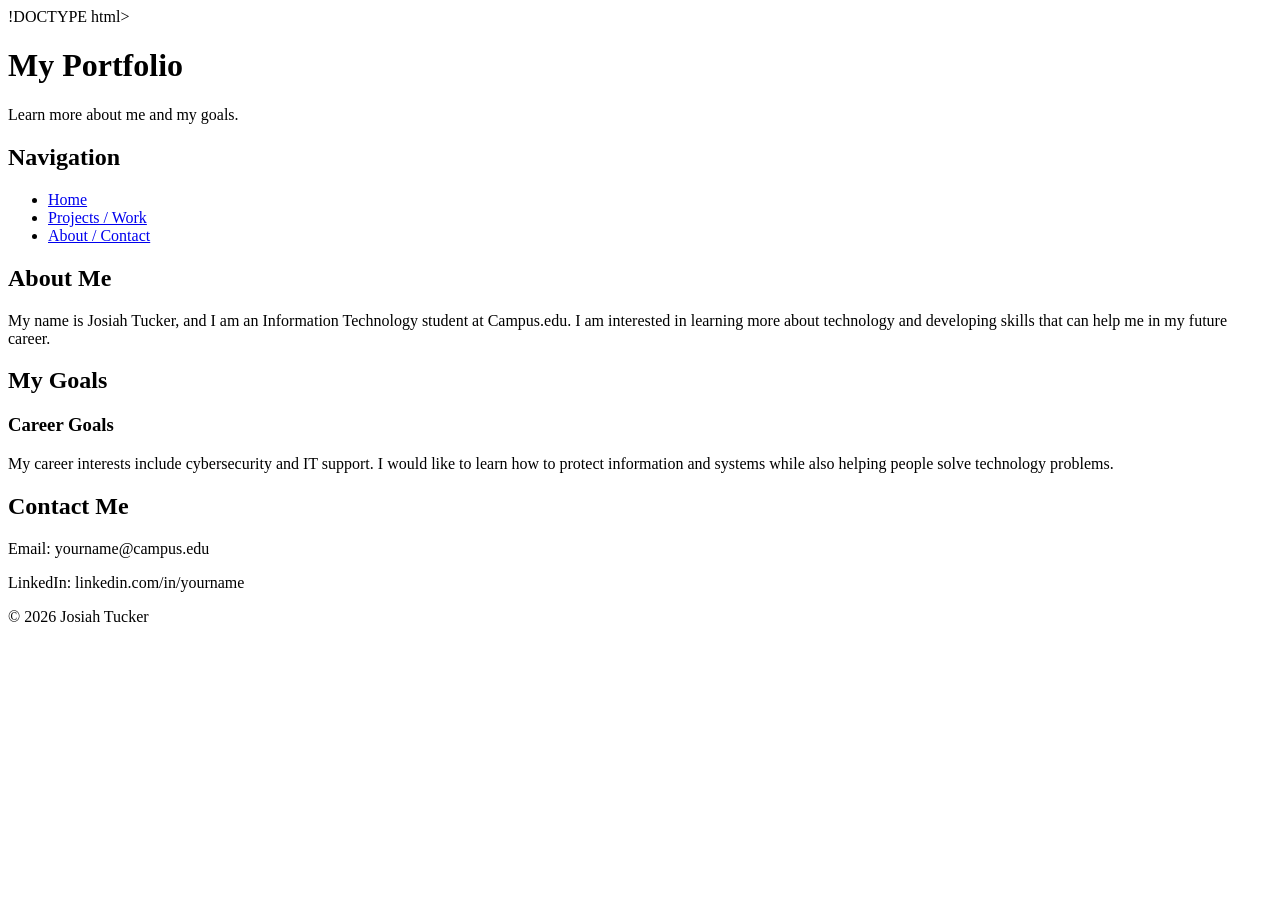
==== about.html @ 63c1ee47 "Add files via upload" ====
!DOCTYPE html>
<html lang="en">
<head>
    <title>My Portfolio - About and Contact</title>
</head>

<body>

    <header>
        <h1>My Portfolio</h1>
        <p>Learn more about me and my goals.</p>
    </header>

    <nav>
        <h2>Navigation</h2>
        <ul>
            <li><a href="home.html">Home</a></li>
            <li><a href="projects.html">Projects / Work</a></li>
            <li><a href="about.html">About / Contact</a></li>
        </ul>
    </nav>

    <main>

        <section>
            <h2>About Me</h2>
            <p>
                My name is Josiah Tucker, and I am an Information Technology
                student at Campus.edu. I am interested in learning more about
                technology and developing skills that can help me in my future career.
            </p>
        </section>

        <section>
            <h2>My Goals</h2>
            <h3>Career Goals</h3>
            <p>
                My career interests include cybersecurity and IT support. I would
                like to learn how to protect information and systems while also
                helping people solve technology problems.
            </p>
        </section>

        <section>
            <h2>Contact Me</h2>
            <p>
                Email: yourname@campus.edu
            </p>
            <p>
                LinkedIn: linkedin.com/in/yourname
            </p>
        </section>

    </main>

    <footer>
        <p>&copy; 2026 Josiah Tucker</p>
    </footer>

</body>
</html>
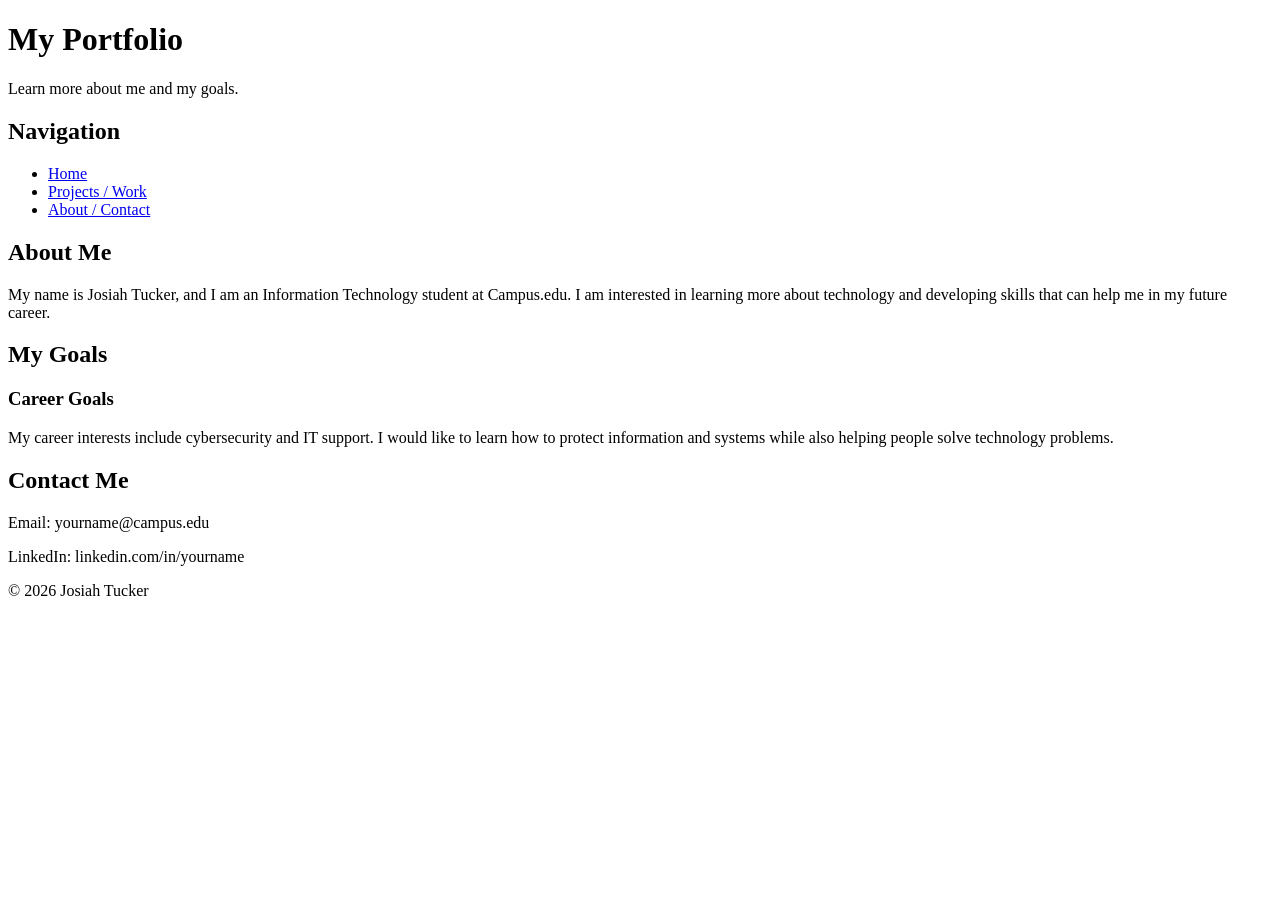
==== commit 44c026e5: "Update about.html" ====
--- a/about.html
+++ b/about.html
@@ -1,4 +1,4 @@
-!DOCTYPE html>
+<!DOCTYPE html>
 <html lang="en">
 <head>
     <title>My Portfolio - About and Contact</title>
@@ -58,4 +58,4 @@
     </footer>
 
 </body>
-</html>+</html>
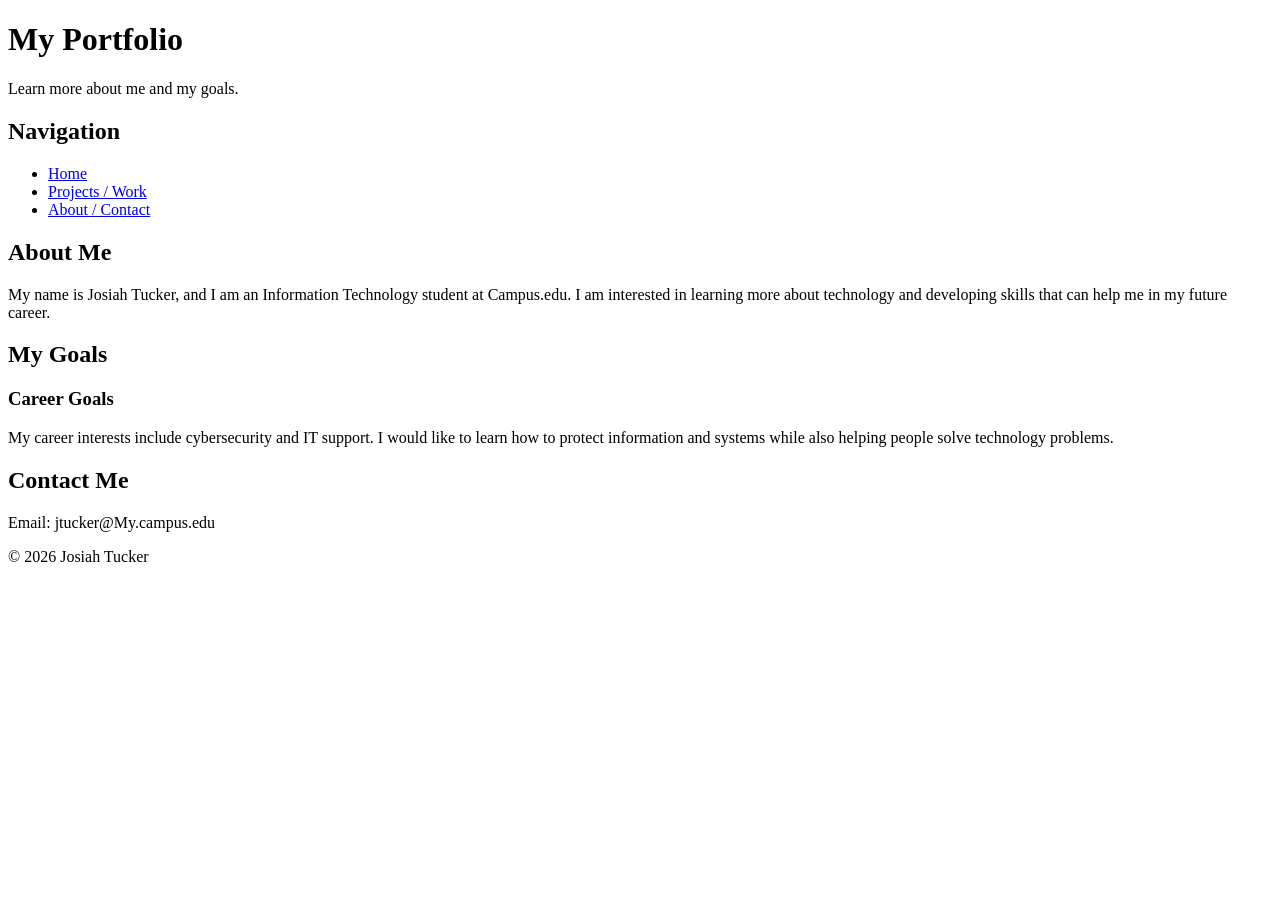
==== commit 9f455481: "Update about.html" ====
--- a/about.html
+++ b/about.html
@@ -44,10 +44,7 @@
         <section>
             <h2>Contact Me</h2>
             <p>
-                Email: yourname@campus.edu
-            </p>
-            <p>
-                LinkedIn: linkedin.com/in/yourname
+                Email: jtucker@My.campus.edu
             </p>
         </section>
 
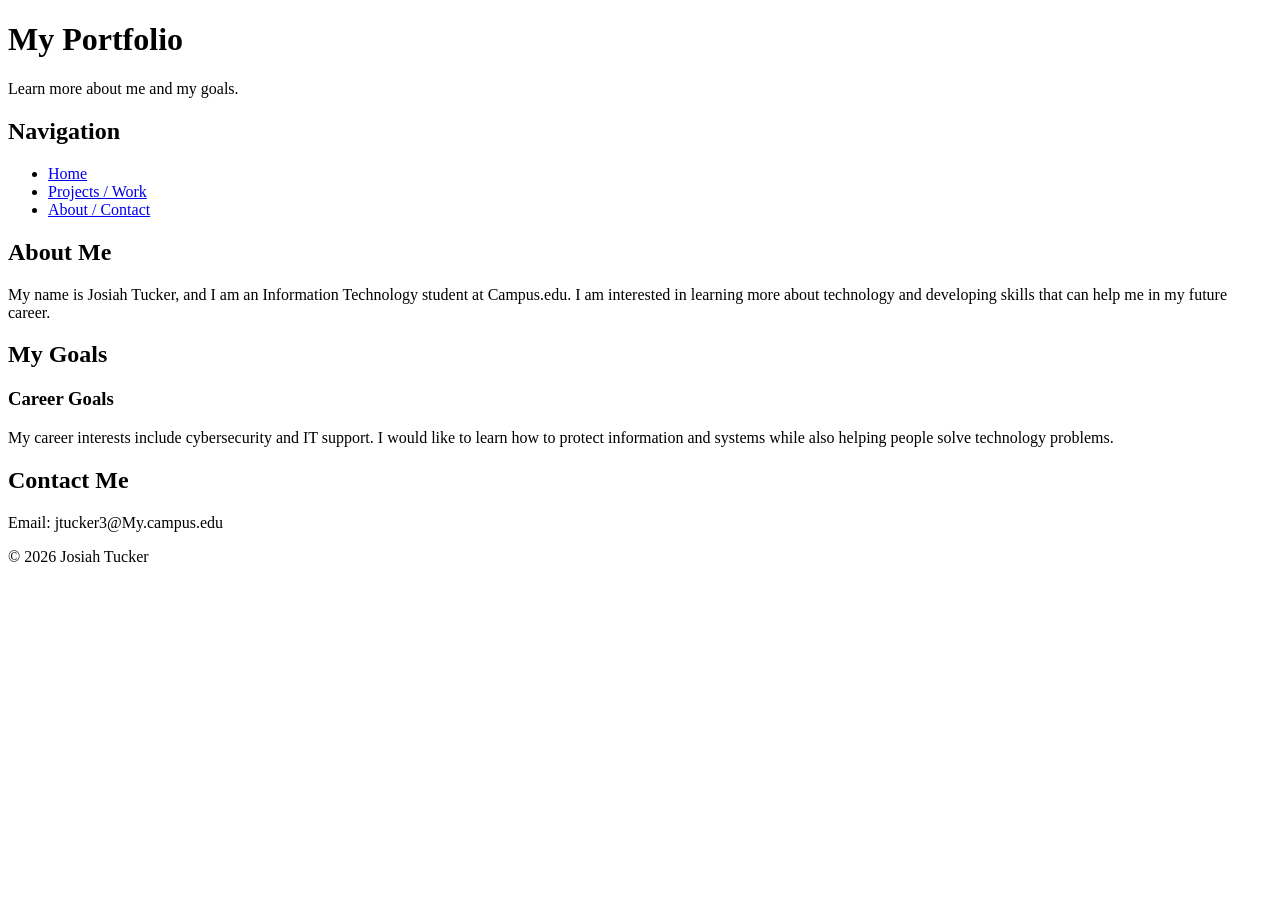
==== commit d802cd8b: "Update about.html" ====
--- a/about.html
+++ b/about.html
@@ -44,7 +44,7 @@
         <section>
             <h2>Contact Me</h2>
             <p>
-                Email: jtucker@My.campus.edu
+                Email: jtucker3@My.campus.edu
             </p>
         </section>
 
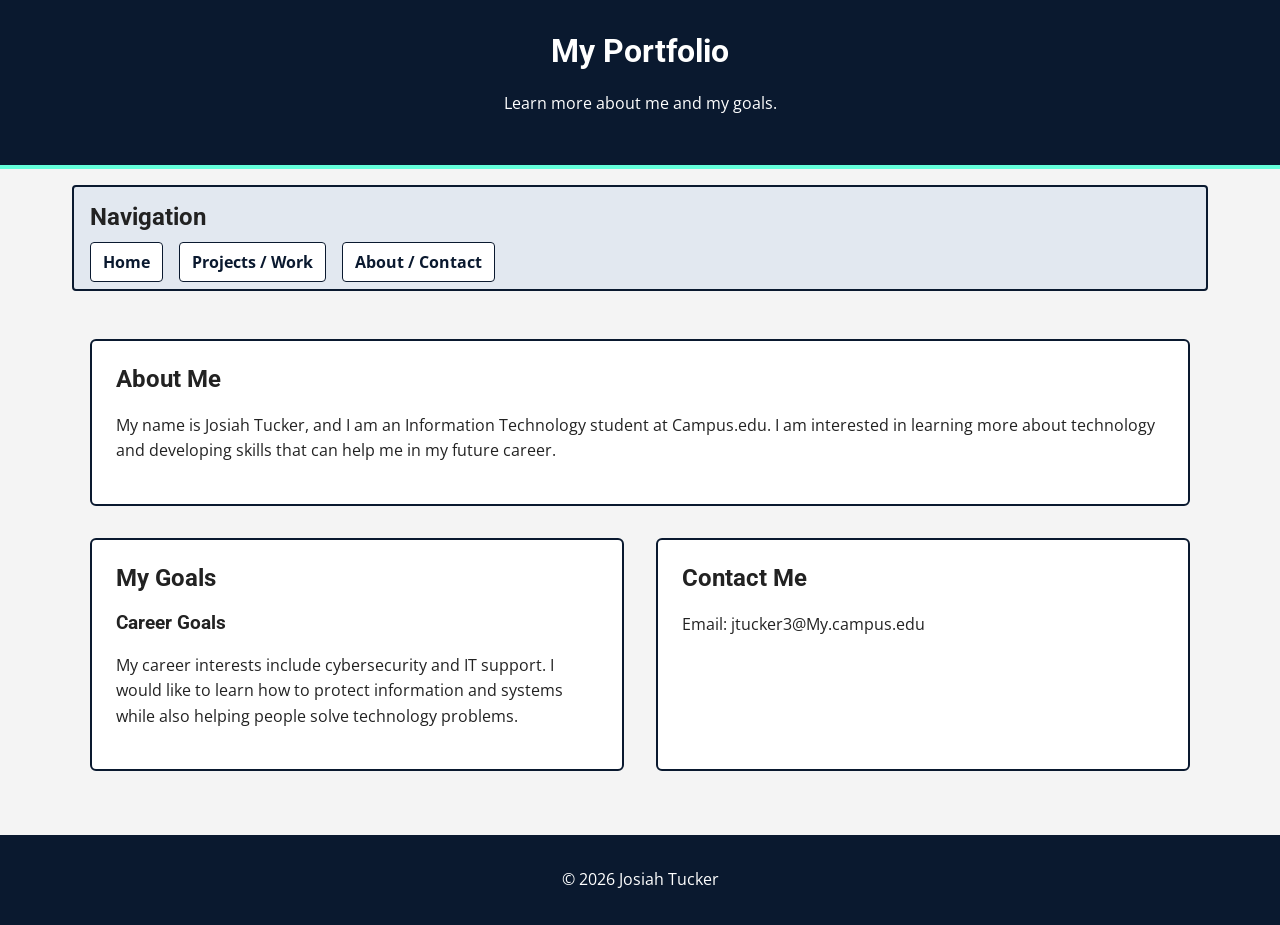
==== commit e53de0cd: "css changes added" ====
--- a/about.html
+++ b/about.html
@@ -1,17 +1,19 @@
 <!DOCTYPE html>
 <html lang="en">
 <head>
+    <meta charset="UTF-8">
+    <meta name="viewport" content="width=device-width, initial-scale=1.0">
     <title>My Portfolio - About and Contact</title>
+    <link rel="stylesheet" href="style.css">
 </head>
-
 <body>
 
-    <header>
+    <header id="top-header">
         <h1>My Portfolio</h1>
         <p>Learn more about me and my goals.</p>
     </header>
 
-    <nav>
+    <nav class="main-nav">
         <h2>Navigation</h2>
         <ul>
             <li><a href="home.html">Home</a></li>
@@ -20,9 +22,8 @@
         </ul>
     </nav>
 
-    <main>
-
-        <section>
+    <main class="grid-container">
+        <section class="card full-width">
             <h2>About Me</h2>
             <p>
                 My name is Josiah Tucker, and I am an Information Technology
@@ -31,7 +32,7 @@
             </p>
         </section>
 
-        <section>
+        <section class="card">
             <h2>My Goals</h2>
             <h3>Career Goals</h3>
             <p>
@@ -41,13 +42,12 @@
             </p>
         </section>
 
-        <section>
+        <section class="card">
             <h2>Contact Me</h2>
             <p>
                 Email: jtucker3@My.campus.edu
             </p>
         </section>
-
     </main>
 
     <footer>
@@ -55,4 +55,4 @@
     </footer>
 
 </body>
-</html>
+</html>
--- a/style.css
+++ b/style.css
@@ -0,0 +1,106 @@
+@import url('https://fonts.googleapis.com/css2?family=Open+Sans:ital,wght@0,300..800;1,300..800&family=Roboto:wght@500;700&display=swap');
+
+body {
+    background-color: #f4f4f4;
+    font-family: 'Open Sans', sans-serif;
+    color: #222222;
+    margin: 0;
+    padding: 0;
+}
+
+h1, h2, h3 {
+    font-family: 'Roboto', sans-serif;
+    margin-top: 0;
+}
+
+#top-header {
+    background-color: #0a192f;
+    color: #ffffff;
+    padding: 32px 16px;
+    text-align: center;
+    border-bottom: 4px solid #64ffda;
+}
+
+.main-nav {
+    background-color: #e2e8f0;
+    padding: 16px;
+    margin: 16px auto;
+    max-width: 1100px;
+    border: 2px solid #0a192f;
+    border-radius: 4px;
+}
+
+ul {
+    list-style-type: none;
+    padding: 0;
+    margin: 0;
+    display: flex;
+    flex-wrap: wrap;
+    gap: 16px;
+}
+
+a {
+    text-decoration: none;
+    color: #0a192f;
+    font-weight: bold;
+    padding: 8px 12px;
+    background-color: #ffffff;
+    border: 1px solid #0a192f;
+    border-radius: 4px;
+}
+
+a:hover {
+    background-color: #0a192f;
+    color: #ffffff;
+}
+
+p {
+    font-size: 16px;
+    line-height: 1.6;
+}
+
+.card {
+    background-color: #ffffff;
+    border: 2px solid #0a192f;
+    border-radius: 6px;
+    padding: 24px;
+}
+
+footer {
+    background-color: #0a192f;
+    color: #ffffff;
+    text-align: center;
+    padding: 16px;
+    margin-top: 32px;
+}
+
+.grid-container {
+    display: grid;
+    grid-template-columns: 1fr;
+    gap: 16px;
+    padding: 16px;
+    max-width: 1100px;
+    margin: 0 auto;
+}
+
+@media (min-width: 768px) {
+    .grid-container {
+        grid-template-columns: 1fr 1fr;
+        gap: 24px;
+    }
+
+    .full-width {
+        grid-column: 1 / -1;
+    }
+}
+
+@media (min-width: 1200px) {
+    .grid-container {
+        gap: 32px;
+        padding: 32px;
+    }
+
+    .project-card {
+        padding: 32px;
+    }
+}
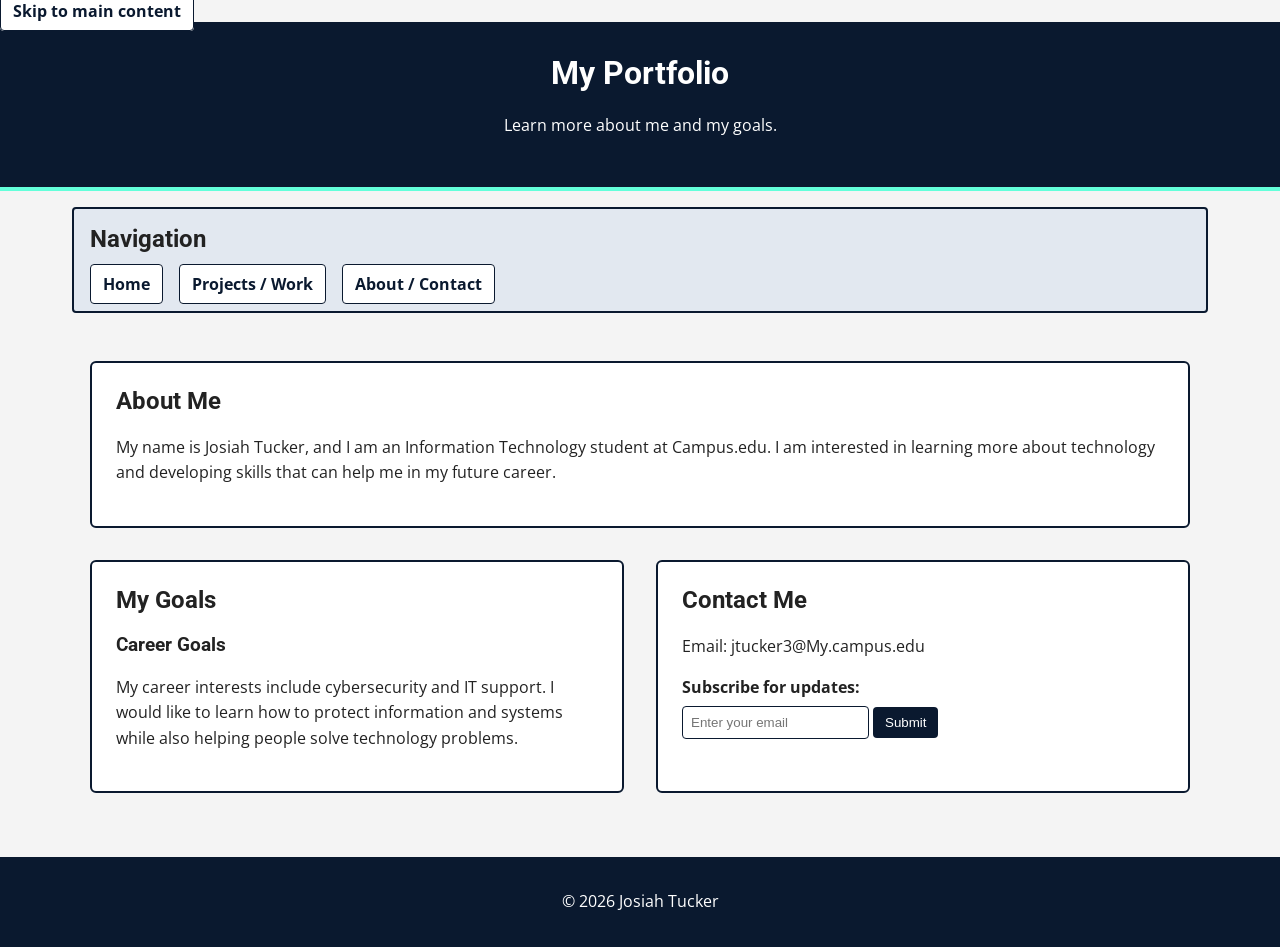
==== commit 537ac082: "Update about.html" ====
--- a/about.html
+++ b/about.html
@@ -8,21 +8,23 @@
 </head>
 <body>
 
+    <a href="#main-content" class="skip-link">Skip to main content</a>
+
     <header id="top-header">
         <h1>My Portfolio</h1>
         <p>Learn more about me and my goals.</p>
     </header>
 
-    <nav class="main-nav">
+    <nav class="main-nav" aria-label="Main Navigation">
         <h2>Navigation</h2>
         <ul>
             <li><a href="home.html">Home</a></li>
             <li><a href="projects.html">Projects / Work</a></li>
-            <li><a href="about.html">About / Contact</a></li>
+            <li><a href="about.html" aria-current="page">About / Contact</a></li>
         </ul>
     </nav>
 
-    <main class="grid-container">
+    <main id="main-content" class="grid-container">
         <section class="card full-width">
             <h2>About Me</h2>
             <p>
@@ -47,6 +49,11 @@
             <p>
                 Email: jtucker3@My.campus.edu
             </p>
+            <form action="#" method="post" style="margin-top: 16px;">
+                <label for="user-email" style="display: block; font-weight: bold; margin-bottom: 8px;">Subscribe for updates:</label>
+                <input type="email" id="user-email" name="email" placeholder="Enter your email" required style="padding: 8px; border-radius: 4px; border: 1px solid #0a192f;">
+                <button type="submit" style="padding: 8px 12px; background-color: #0a192f; color: white; border: none; border-radius: 4px; cursor: pointer;">Submit</button>
+            </form>
         </section>
     </main>
 
@@ -55,4 +62,4 @@
     </footer>
 
 </body>
-</html>+</html>
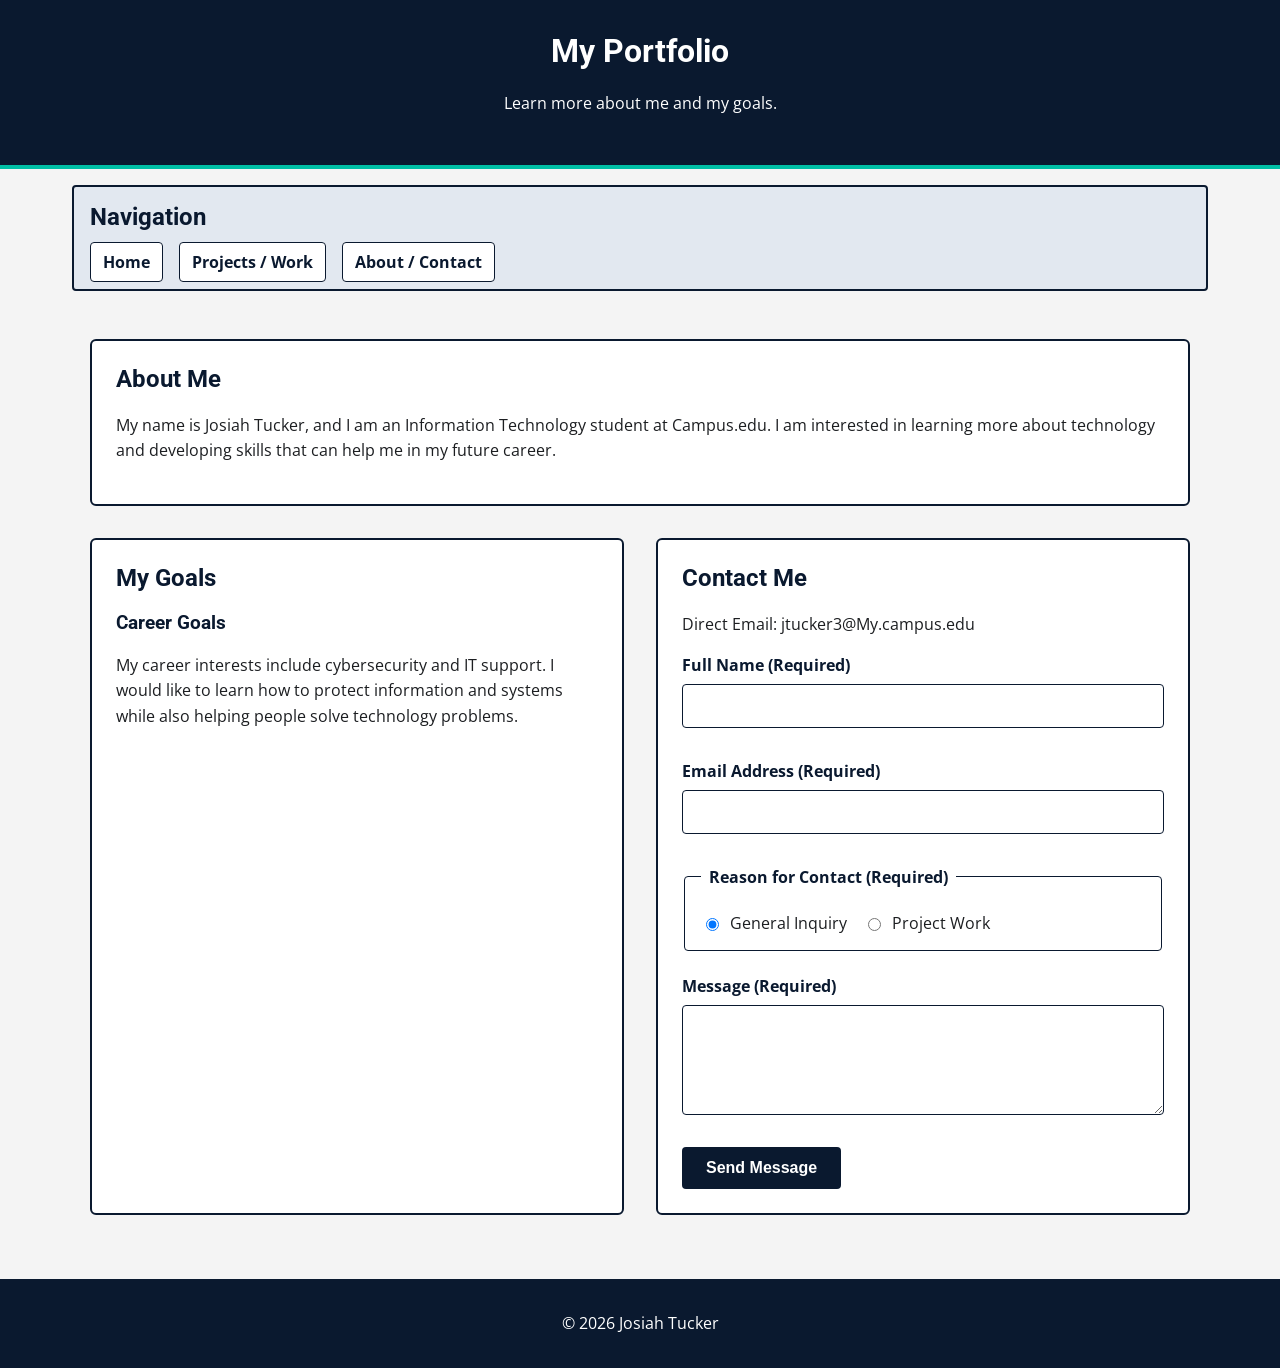
==== commit d54c3761: "Milestone 3 updates" ====
--- a/about.html
+++ b/about.html
@@ -46,13 +46,47 @@
 
         <section class="card">
             <h2>Contact Me</h2>
-            <p>
-                Email: jtucker3@My.campus.edu
-            </p>
-            <form action="#" method="post" style="margin-top: 16px;">
-                <label for="user-email" style="display: block; font-weight: bold; margin-bottom: 8px;">Subscribe for updates:</label>
-                <input type="email" id="user-email" name="email" placeholder="Enter your email" required style="padding: 8px; border-radius: 4px; border: 1px solid #0a192f;">
-                <button type="submit" style="padding: 8px 12px; background-color: #0a192f; color: white; border: none; border-radius: 4px; cursor: pointer;">Submit</button>
+            <p>Direct Email: jtucker3@My.campus.edu</p>
+
+            <div id="error-summary" class="error-summary" role="alert" tabindex="-1">
+                <h3>Please correct the errors below:</h3>
+                <ul id="error-list"></ul>
+            </div>
+
+            <form id="contact-form" class="contact-form" novalidate>
+                <div class="form-group">
+                    <label for="full-name">Full Name (Required)</label>
+                    <input type="text" id="full-name" name="name" required aria-required="true">
+                    <span class="field-error" id="name-error" aria-live="polite"></span>
+                </div>
+
+                <div class="form-group">
+                    <label for="email-address">Email Address (Required)</label>
+                    <input type="email" id="email-address" name="email" required aria-required="true">
+                    <span class="field-error" id="email-error" aria-live="polite"></span>
+                </div>
+
+                <fieldset>
+                    <legend>Reason for Contact (Required)</legend>
+                    <div class="radio-group">
+                        <div class="radio-option">
+                            <input type="radio" id="reason-general" name="reason" value="general" checked>
+                            <label for="reason-general">General Inquiry</label>
+                        </div>
+                        <div class="radio-option">
+                            <input type="radio" id="reason-project" name="reason" value="project">
+                            <label for="reason-project">Project Work</label>
+                        </div>
+                    </div>
+                </fieldset>
+
+                <div class="form-group">
+                    <label for="message-text">Message (Required)</label>
+                    <textarea id="message-text" name="message" rows="4" required aria-required="true"></textarea>
+                    <span class="field-error" id="message-error" aria-live="polite"></span>
+                </div>
+
+                <button type="submit" class="btn-submit">Send Message</button>
             </form>
         </section>
     </main>
@@ -61,5 +95,6 @@
         <p>&copy; 2026 Josiah Tucker</p>
     </footer>
 
+    <script src="script.js"></script>
 </body>
-</html>
+</html>
--- a/style.css
+++ b/style.css
@@ -1,9 +1,21 @@
 @import url('https://fonts.googleapis.com/css2?family=Open+Sans:ital,wght@0,300..800;1,300..800&family=Roboto:wght@500;700&display=swap');
 
+:root {
+    --bg-main: #f4f4f4;
+    --surface: #ffffff;
+    --navy-dark: #0a192f;
+    --navy-light: #e2e8f0;
+    --text-dark: #1c1e21;
+    --accent-teal: #00796b;
+    --accent-hover: #004d40;
+    --error-red: #b91c1c;
+    --error-bg: #fef2f2;
+}
+
 body {
-    background-color: #f4f4f4;
+    background-color: var(--bg-main);
     font-family: 'Open Sans', sans-serif;
-    color: #222222;
+    color: var(--text-dark);
     margin: 0;
     padding: 0;
 }
@@ -11,22 +23,31 @@
 h1, h2, h3 {
     font-family: 'Roboto', sans-serif;
     margin-top: 0;
+    color: var(--navy-dark);
 }
 
 #top-header {
-    background-color: #0a192f;
+    background-color: var(--navy-dark);
     color: #ffffff;
     padding: 32px 16px;
     text-align: center;
-    border-bottom: 4px solid #64ffda;
+    border-bottom: 4px solid #00bfa5;
+}
+
+#top-header h1 {
+    color: #ffffff;
+}
+
+#top-header p {
+    color: #ffffff;
 }
 
 .main-nav {
-    background-color: #e2e8f0;
+    background-color: var(--navy-light);
     padding: 16px;
     margin: 16px auto;
     max-width: 1100px;
-    border: 2px solid #0a192f;
+    border: 2px solid var(--navy-dark);
     border-radius: 4px;
 }
 
@@ -41,16 +62,16 @@
 
 a {
     text-decoration: none;
-    color: #0a192f;
+    color: var(--navy-dark);
     font-weight: bold;
     padding: 8px 12px;
     background-color: #ffffff;
-    border: 1px solid #0a192f;
-    border-radius: 4px;
-}
-
-a:hover {
-    background-color: #0a192f;
+    border: 1px solid var(--navy-dark);
+    border-radius: 4px;
+}
+
+a:hover, a:focus {
+    background-color: var(--navy-dark);
     color: #ffffff;
 }
 
@@ -60,14 +81,14 @@
 }
 
 .card {
-    background-color: #ffffff;
-    border: 2px solid #0a192f;
+    background-color: var(--surface);
+    border: 2px solid var(--navy-dark);
     border-radius: 6px;
     padding: 24px;
 }
 
 footer {
-    background-color: #0a192f;
+    background-color: var(--navy-dark);
     color: #ffffff;
     text-align: center;
     padding: 16px;
@@ -83,6 +104,123 @@
     margin: 0 auto;
 }
 
+.skip-link {
+    position: absolute;
+    top: -60px;
+    left: 10px;
+    background: var(--navy-dark);
+    color: #ffffff;
+    padding: 10px 16px;
+    z-index: 100;
+    border-radius: 4px;
+    transition: top 0.2s ease;
+}
+
+.skip-link:focus {
+    top: 10px;
+}
+
+.contact-form {
+    display: flex;
+    flex-direction: column;
+    gap: 24px;
+    margin-top: 16px;
+}
+
+.form-group {
+    display: flex;
+    flex-direction: column;
+    gap: 8px;
+}
+
+.form-group label {
+    font-weight: bold;
+    color: var(--navy-dark);
+}
+
+.form-group input[type="text"],
+.form-group input[type="email"],
+.form-group textarea {
+    padding: 10px;
+    border: 1px solid var(--navy-dark);
+    border-radius: 4px;
+    font-family: inherit;
+    font-size: 1rem;
+}
+
+.form-group input:focus,
+.form-group textarea:focus {
+    outline: 3px solid var(--accent-teal);
+    outline-offset: 1px;
+}
+
+fieldset {
+    border: 1px solid var(--navy-dark);
+    padding: 16px;
+    border-radius: 4px;
+}
+
+legend {
+    font-weight: bold;
+    color: var(--navy-dark);
+    padding: 0 8px;
+}
+
+.radio-group {
+    display: flex;
+    gap: 16px;
+    margin-top: 8px;
+}
+
+.radio-option {
+    display: flex;
+    align-items: center;
+    gap: 8px;
+}
+
+.btn-submit {
+    background-color: var(--navy-dark);
+    color: #ffffff;
+    padding: 12px 24px;
+    font-size: 1rem;
+    font-weight: bold;
+    border: none;
+    border-radius: 4px;
+    cursor: pointer;
+    align-self: flex-start;
+}
+
+.btn-submit:hover, .btn-submit:focus {
+    background-color: var(--accent-teal);
+    color: #ffffff;
+}
+
+.error-summary {
+    background-color: var(--error-bg);
+    border: 2px solid var(--error-red);
+    color: var(--error-red);
+    padding: 16px;
+    border-radius: 4px;
+    margin-bottom: 16px;
+    display: none;
+}
+
+.error-summary h3 {
+    color: var(--error-red);
+    margin-bottom: 8px;
+}
+
+.field-error {
+    color: var(--error-red);
+    font-size: 0.875rem;
+    font-weight: bold;
+}
+
+.input-error {
+    border: 2px solid var(--error-red) !important;
+    background-color: var(--error-bg);
+}
+
 @media (min-width: 768px) {
     .grid-container {
         grid-template-columns: 1fr 1fr;
